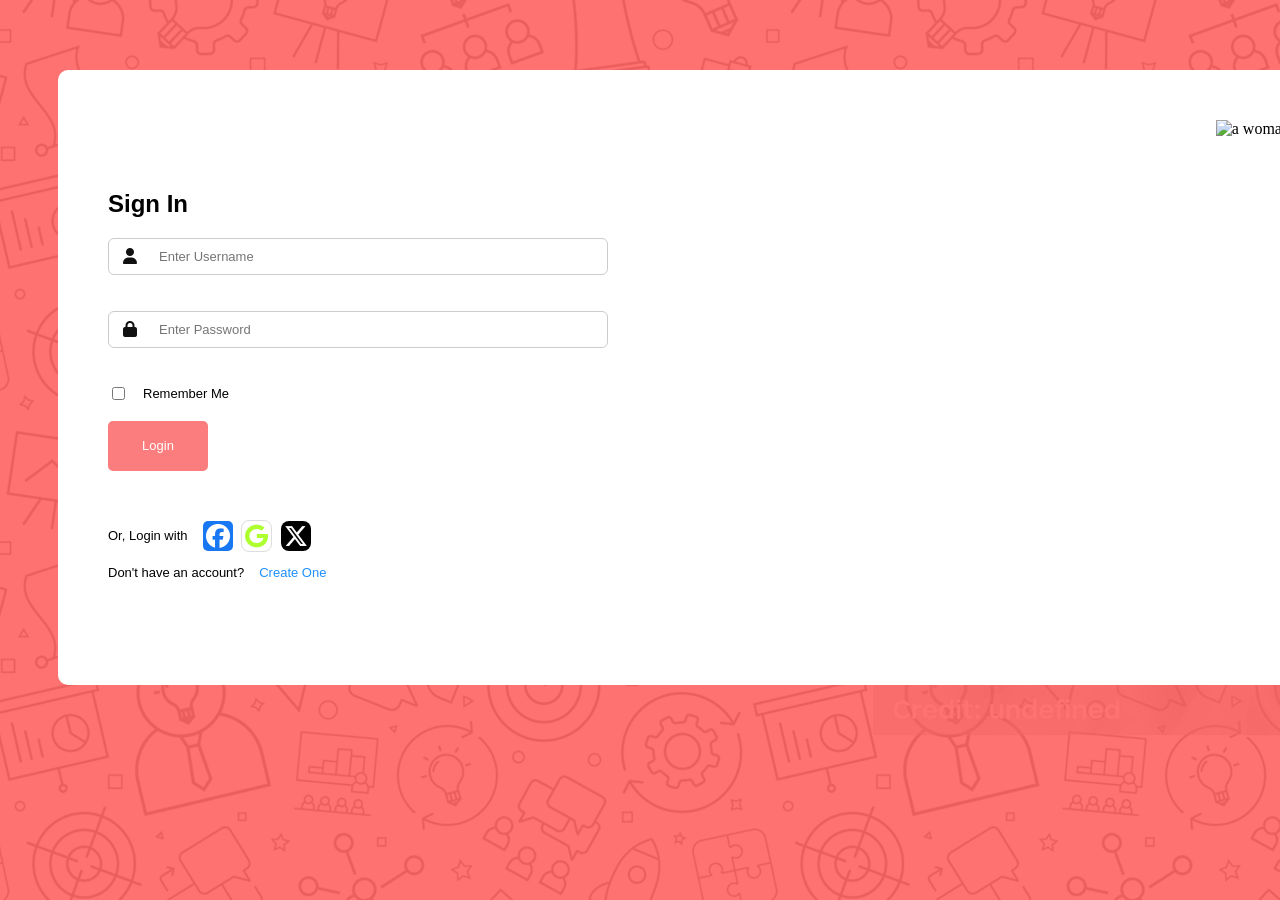
==== signin.html @ af30248b "Add files via upload" ====
<!DOCTYPE html>
<html lang="en">

<head>
    <meta charset="UTF-8">
    <meta name="viewport" content="width=device-width, initial-scale=1.0">
    <title>Document</title>
    <link rel="stylesheet" href="todo.css">
    <link rel="stylesheet" href="https://cdnjs.cloudflare.com/ajax/libs/font-awesome/6.5.0/css/all.min.css">
</head>

<body class="body">
    <main class="reg1">
        <img class="img2" src="images/signimage.png" alt="a woman and a screen">
        <article class="reg2">
            <h2 class="h2">Sign In</h2>
            <div class="input-box">
                <i class="fa-solid fa-user"></i>
                <input type="text" id="username" name="username" placeholder="Enter Username">
            </div>
            <br>
            <div class="input-box">
                <i class="fa-solid fa-lock"></i>
                <input type="password" id="password" name="password" placeholder="Enter Password">
            </div>
            <br>
            <div>
                <label class="agree">
                    <input type="checkbox" id="remember" name="remember">
                    <span>Remember Me</span>
                </label>
            </div>
            <br>
            <div class="reg" onclick="window.location.href='index.html'">Login</div>
            <br><br>
            <p class="agree">Or, Login with
                <span class="socialicons">
                <i class="fa-brands fa-facebook" id="fb"></i>
                <i class="fa-brands fa-google gg" id="google"></i>
                <i class="fa-brands fa-x-twitter xt" id="x"></i>
                </span>
            </p>
            <p class="agree">Don't have an account? <a class="sin">Create One</a></p>
        </article>

    </main>

</body>

</html>
---- todo.css ----
* {
    box-sizing: border-box;
}

body {
    background-color: #FF6767;
    background-image: url(background.png);
}

.reg1 {
    height: 615px;
    width: 1315px;
    background-color: white;
    margin-left: 50px;
    margin-right: 50px;
    margin-top: 70px;
    margin-bottom: 70px;
    border-radius: 10px;
}

.h2 {
    font-family: 'Segoe UI', Tahoma, Geneva, Verdana, sans-serif;
}

.im1 {
    height: 500px;
    width: 350px;
    margin-top: 100px;
    margin-bottom: 0px;
    margin-left: 45px;
}

.sign {
    float: right;
    width: 50%;
}

.input-box {
    align-items: center;
    font-family: 'Segoe UI', Tahoma, Geneva, Verdana, sans-serif;
    width: 500px;
    border-radius: 6px;
    position: relative;
}

.input-box input {
    width: 100%;
    padding: 10px;
    padding-left: 50px;
    border-radius: 6px;
    border-color: rgb(55, 53, 53);
    width: 500px;
    border: 1px solid #ccc;
    font-family: 'Segoe UI', Tahoma, Geneva, Verdana, sans-serif;
    font-size: small;
    margin-bottom: 18px;
}

.input-box i {
    position: absolute;
    left: 15px;
    top: 10px;
    color: rgb(18, 17, 17);
}

.agree {
    gap: 15px;
    display: flex;
    align-items: center;
    font-size: small;
    font-family: 'Segoe UI', Tahoma, Geneva, Verdana, sans-serif;
}

.reg {
    background-color: #fc7d7d;
    font-family: 'Segoe UI', Tahoma, Geneva, Verdana, sans-serif;
    font-size: small;
    align-items: center;
    padding-left: 30px;
    padding: 10px 10px 10px 10px;
    width: 100px;
    height: 50px;
    color: white;
    justify-content: center;
    display: flex;
    border-radius: 5px;
}

.signin {
    font-family: 'Segoe UI', Tahoma, Geneva, Verdana, sans-serif;
    font-size: small;
}

.sin {
    color: #1E90FF;
    cursor: pointer;
}

.img2 {
    float: right;
    padding-top: 50px;
}

.reg2 {
    padding-top: 100px;
    padding-left: 50px;
}

#fb {
    background-color: #1877F2;
    /* Facebook blue */
    color: white;
    padding: 3px;
    border-radius: 5px;
    font-size: 24px;
}

#google {
    background-color: white;
    color: greenyellow;
    /* Google red */
    padding: 3px;
    border-radius: 8px;
    font-size: 24px;
    border: 1px solid #ddd;
    margin-left: 5px;
}

#x {
    background-color: black;
    color: white;
    padding: 3px;
    border-radius: 8px;
    font-size: 24px;
    margin-left: 5px;
}

#socialicons {
    display: inline-flex;
    gap: 15px;
}

/*  the dashboard styles*/

.container {
    width: 100%;
    margin: 0;
    padding: 0;
}

.dash {
    background-color: white;
    background-image: none;
    margin: 0;
    padding: 0;
    
}

.header {
    display: flex;
    flex-direction: row;
    justify-content: space-between;
    background-color: rgb(246, 244, 242);
    height: 100px;
    width: 100%;
    box-shadow: 0px 8px 20px rgb(0, 0, 0, 0.10); 
    align-items: center;
}

.dsh{
    color: #FF6767;
}

.srch {
    align-items: center;
    background-color: white;
    border-radius: 10px;
    width: 680px;
    border-color: white;
    border-top: white;
    border-left: white;
    height: 37px;
    font-family: 'Poppins', sans-serif;
    font-size: 13px;
    font-weight: 600;
    padding-left: 35px;
    margin-right: 0;
}

.sach {
    background-color: #FF6767;
    font-size: 15px;
    border-radius: 13px;
    padding-bottom: 13px;
    margin-left: -40px;
    padding-left: 15px;
    padding-right: 15px;
    padding-top: 9px;
}

.bell-icon{
    color: white;
    background-color: #FF6767;
    font-size: 15px;
    border-radius: 13px;
    padding-bottom: 13px;
    padding-left: 15px;
    padding-right: 15px;
    padding-top: 9px;

}

.calender-icon {
    color: white;
    background-color: #FF6767;
    font-size: 15px;
    border-radius: 13px;
    padding-bottom: 13px;
    margin-left: -20px;
    padding-left: 15px;
    padding-right: 15px;
    padding-top: 9px;
}

.srch::placeholder {
    color: rgb(182, 178, 178);
}

.right {
    display: flex;
    align-items: center;
    gap: 30px;
    padding: 0 40px;
}

.dayte {
    font-size: 15px;
    display: flex;
    flex-direction: column;    /* I need to put the whole header in display flex */
    line-height: 1;
    margin-left: 20px;
    margin-right: 10px;
}

.center {
    margin-left: 40px;
}

.sidebar{
    display: flex;
    flex-direction: column;
    width: 300px;
    height: 595px;
    margin-top: 70px;
    background-color: #FF6767;
    border-radius: 6px;
    box-shadow: 0px 8px 20px rgb(0, 0, 0, 0.2);
    position: relative;
    font-family: 'Segoe UI', Tahoma, Geneva, Verdana, sans-serif;
    color: white;
}

.round-image{
    display: flex;
    position: absolute;
    height: 100px;
    width: 100px;
    border-radius: 50px;
    margin-left: 88px;
    margin-top: -50px;
    border-style: inherit;
    border-color: white;
    box-shadow: 0px 8px 20px rgb(0, 0, 0, 0.2); 
}

.info {
    display: flex;
    flex-direction: column;
    align-items: center;
    height: 5px;
    margin-top: 55px;
    text-align: center;
    font-family: Arial, Helvetica, sans-serif;
    margin-right: 18px;
}
.info h3 {
    margin: 0px;
    font-weight: 600;
}

.info p {
    margin-top: 0px;
    font-weight: 0;
    font-size: medium;
}
.wytbar {
    display: flex;
    flex-direction: row;
    background-color: white;
    width: 270px;
    height: 68px;
    gap: 25px;
    padding: 12px;
    border-radius: 12px;

}
.dash-icons{
    height: 24px;
    width: 24px;
    color: white;
}
.wytbar h3 {
    color: #FF6767;
    font-weight: 100;
}

.orange-bar{
    display: flex;
    flex-direction: row;
    align-items: center;
    width: 270px;
    height: 58px;
    gap: 25px;
    padding: 12px;
    margin-left: 10px;
    border-radius: 12pc;
}
.orange-bar h3{
    font-weight: 100;
}
.bars {
    display: flex;
    flex-direction: column;
    gap: 0px;
    margin-left: 17px;
}

.everything{
    display: flex;
    flex-direction: row;
    

}
.welcome{
    float: right;
    height: 595px;
    width: 950px;
    background-color: white;
    margin-left: 130px;
    padding: 20px;
    margin-top: 35px;
}
.welcome1{
    height: 60px;
    width: 930px;
    display: flex;
    flex-direction: row;
    align-items: center;
    background-color: white;
}
.welcome1-img{
    height: 30px;
    width: 30px;
}
.hand{
    margin-left: 20px;
}
.imejz{
    margin-left: 200px;
    display: flex;
    flex-direction: row;
    gap: 3px;  
}
.bigcontainer{
    background-color: white;
    border: 1px;
    height: 550px;
    width: 920px;
    padding: 20px;
    border: 1px solid #A1A3ABA1;

}
.groupparent{
    display: flex;
    flex-direction: row;
    background-color: white;
    align-items: center;
    height: 510px ;
    width: 880px;
    padding: 0px;
    border-radius: 10px;
    gap: 20px;


}
.group1{
    display: flex;
    flex-direction: column;
    background-color: white;
    height: 510px;
    width: 460px;
    padding: 20px;
    border-radius: 10px;
    box-shadow: 0px 8px 20px rgba(68, 67, 67, 0.1);
}
.grtodo{
    display: flex;
    flex-direction: row;
    height: 30px;
    width: 430px;
    background-color: white;
    align-items: center;
    margin-top: -12px;
    font-family: Arial, Helvetica, sans-serif;
    font-size: 14px;
}
.grtoday{
    background-color: white;
    align-items: center;
    height: 15px;
    width: 100px;
    font-family: Arial, Helvetica, sans-serif;
    font-size: 14px;
}
.birthday{
    height: 125px;  
    width: 400px;
    border: 1px solid #A1A3ABA1;
    border-radius: 16px;
    padding: 10px;
    
}
.travel{
    height: 125px;  
    width: 400px;
    border: 1px solid #A1A3ABA1;
    border-radius: 16px;
    padding: 10px;
    
}
.finalproduct{
    height: 125px;  
    width: 400px;
    border: 1px solid #A1A3ABA1;
    border-radius: 16px;
    padding: 10px;
    margin-top: -10px;
    
}
.allcards{
    display: flex;
    flex-direction: column;
    gap: 10px;
}
.line{
    width: 460px;
    height: 1px;
    color: #444548a1;
    margin: 10px 0;
    background-color: #ccc;
    padding: 0%;
    margin-left: -20px;
    margin-top: 0px;
}
.uppercard{
    display: flex;
    flex-direction: column;
    height: 200px;
    width: 400px;
    box-shadow: 0px 8px 20px rgba(68, 67, 67, 0.1);
    border-radius: 16px;
    padding: 20px;
    margin-top: -35px;
}
.taskstatus{
    display: flex;
    flex-direction: row;
    height: 30px;
    width: 200px;
    background-color: white;
    align-items: center;
    margin-top: -12px;
    font-family: Arial, Helvetica, sans-serif;
    font-size: 14px;
}
.group2{
    display: flex;
    flex-direction: column;
    gap: 20px;

}
.lowercard{
    display: flex;
    flex-direction: column;
    height: 290px;
    width: 400px;
    box-shadow: 0px 8px 20px rgba(68, 67, 67, 0.1);
    border-radius: 16px;
    padding: 20px;
    margin-bottom: -32px;

}
.completed{
    display: flex;
    flex-direction: row;
    height: 30px;
    width: 200px;
    background-color: white;
    align-items: center;
    margin-top: -12px;
    font-family: Arial, Helvetica, sans-serif;
    font-size: 14px;
}
.p{
    font-family: Arial, Helvetica, sans-serif;
}


/* CHAT */

.taskstatus-row {
    display: flex;
    justify-content: space-between;
    align-items: center;
    height: 160px; /* leaves space for title + padding */
}

.status-card {
    width: 110px;
    text-align: center;
    font-family: Arial, Helvetica, sans-serif;
    font-size: 12px;
}

.status-label {
    display: block;
    margin-bottom: 6px;
    font-family: Arial, Helvetica, sans-serif;
    margin-top: 20px;
    margin-right: -15px;

}

.progress-circle {
    width: 80px;
    height: 80px;
    margin: 0 auto;
    position: relative;
}

.progress-circle svg {
    transform: rotate(0deg);
    width: 80px;
    height: 80px;
}

.progress-circle circle {
    fill: none;
    stroke-width: 8;
    stroke-linecap: round;
}

.status-dot {
  width: 8px;
  height: 8px;
  background-color: #4CAF50; /* green */
  border-radius: 50%;
  margin-bottom: -12px;
  margin-left: 20px;
}
.status-dot2 {
  width: 8px;
  height: 8px;
  background-color: #0225FF; /* blue */
  border-radius: 50%;
  margin-bottom: -12px;
  margin-left: 20px;
}
.status-dot3 {
  width: 8px;
  height: 8px;
  background-color: #FF6767; /* orange */
  border-radius: 50%;
  margin-bottom: -11px;
  margin-left: 20px;
}

.twocards {
    display: flex;
    flex-direction: column;
    gap: 10px;
    align-items: center;
}

.firstcard{
    display: flex;
    flex-direction: row;
    height: 110px;  
    width: 300px;
    border: 1px solid #A1A3ABA1;
    border-radius: 16px;
    padding: 10px;

}
.secondcard{
    display: flex;
    flex-direction: row;
    height: 110px;  
    width: 300px;
    border: 1px solid #A1A3ABA1;
    border-radius: 16px;
    padding: 10px;
}
.circle12 {
  width: 12px;
  height: 12px;
  border: 2px solid #4CAF50; /* green ring */
  border-radius: 50%;
}
.middle{
    display: flex;
    flex-direction: column;
    height: 85px;
    width: 150px;
    margin-left: 20px;
    
}
.deeright{
    display: flex;
    flex-direction: column;
    width: 80px;
    height: 85 ;
}
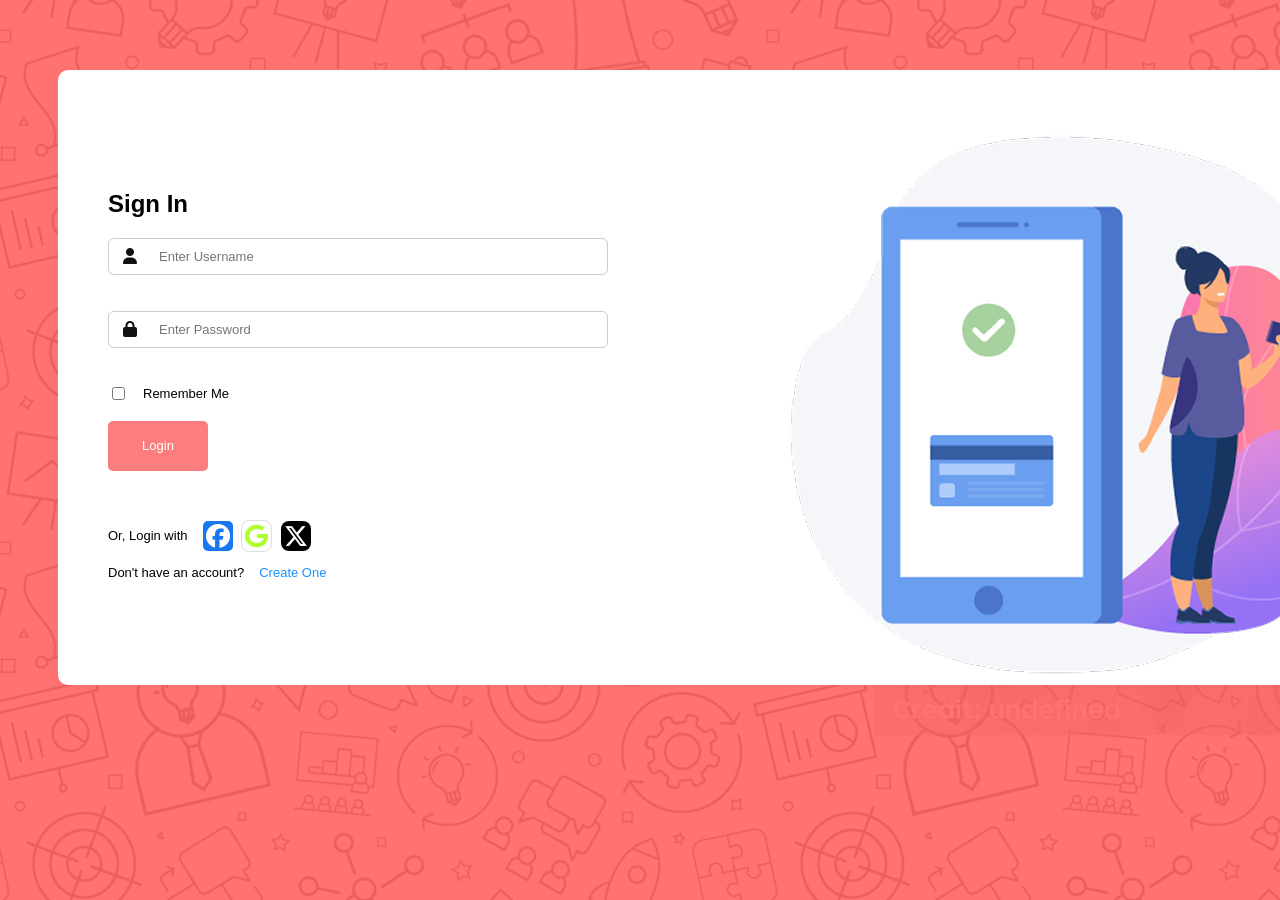
==== commit e18fc62e: "Add files via upload" ====
--- a/signin.html
+++ b/signin.html
@@ -40,7 +40,7 @@
                 <i class="fa-brands fa-x-twitter xt" id="x"></i>
                 </span>
             </p>
-            <p class="agree">Don't have an account? <a class="sin">Create One</a></p>
+            <p class="agree">Don't have an account? <a class="sin" onclick="window.location.href='signup.html'">Create One</a></p>
         </article>
 
     </main>
